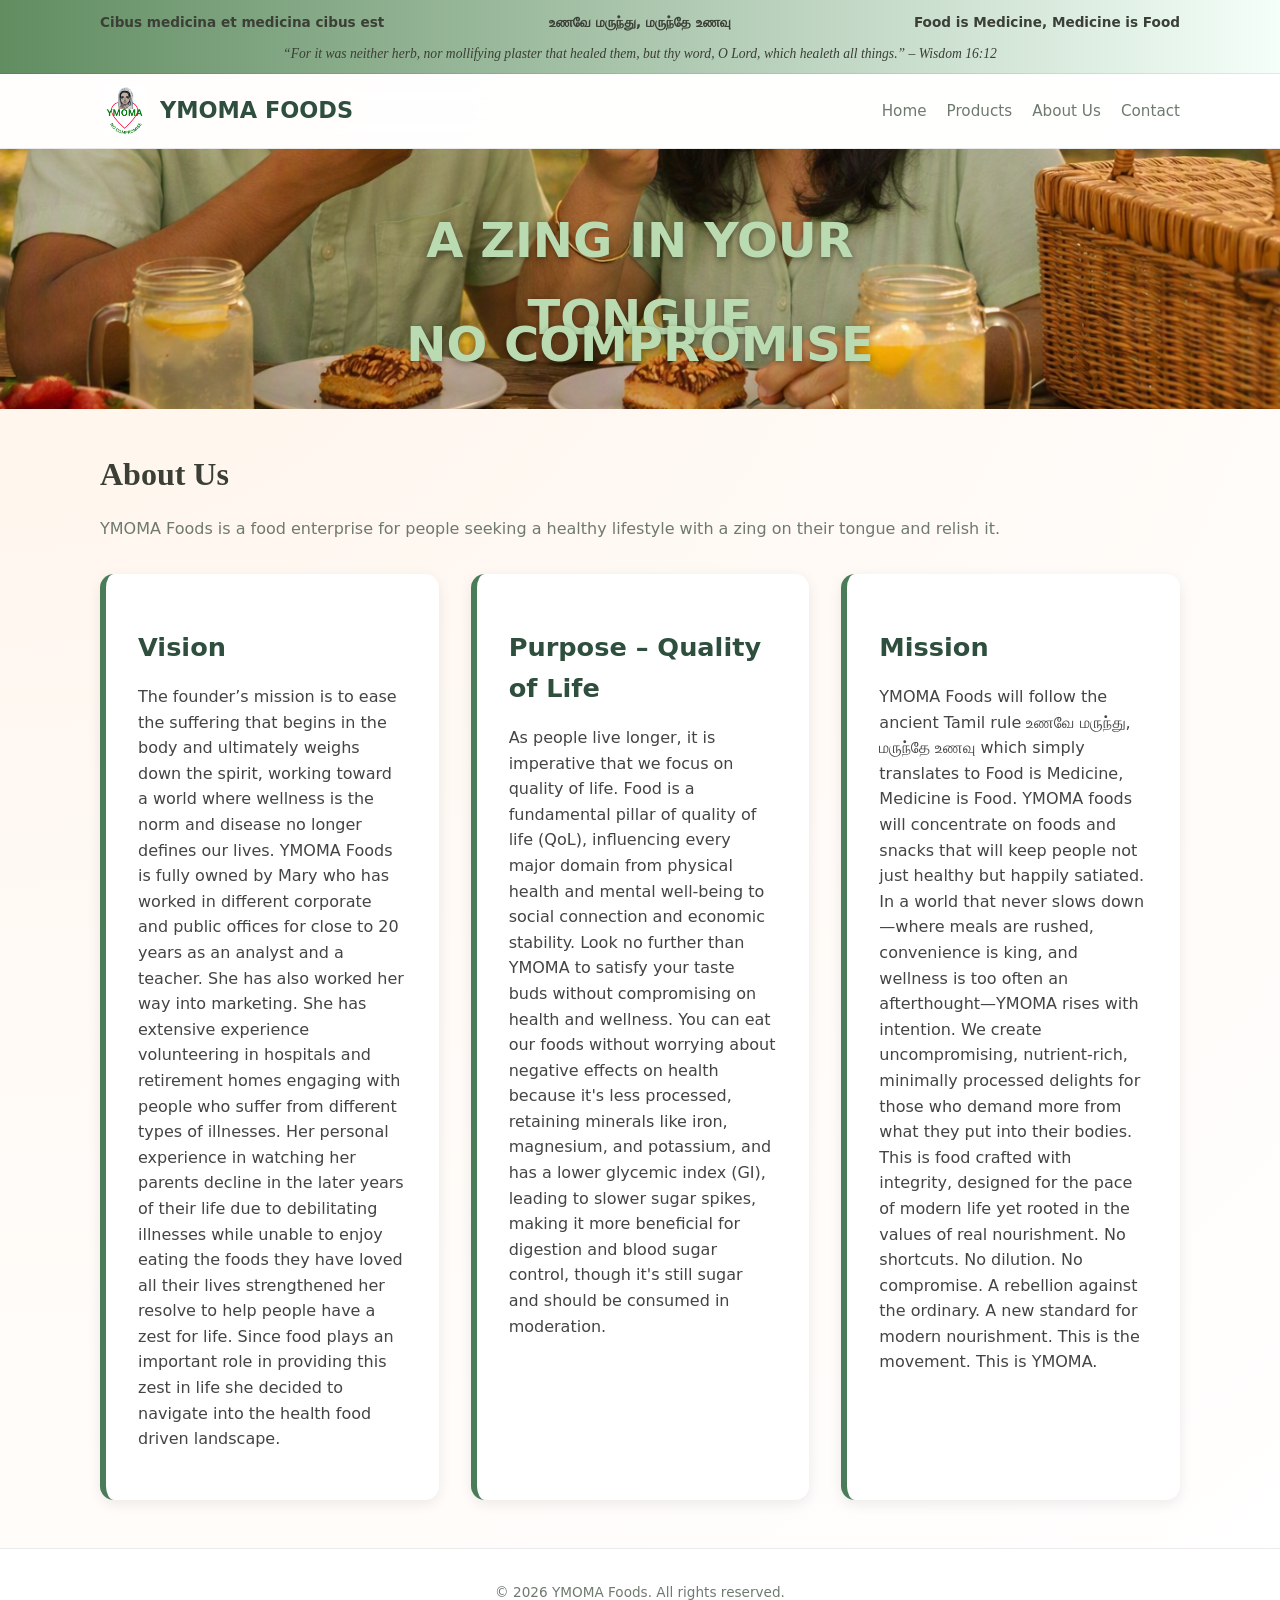
==== about.html @ 8939c4a3 "Add files via upload" ====
<!DOCTYPE html>
<html lang="en">
<head>
  <meta charset="UTF-8" />
  <title>About Us · YMOMA FOODS</title>
  <meta name="viewport" content="width=device-width, initial-scale=1" />
  <link rel="stylesheet" href="styles.css" />
</head>
<body>
  <header class="top-bar">
    <div class="top-bar-inner">
      <div class="top-bar-tagline">
        <span class="tag-left">Cibus medicina et medicina cibus est</span>
        <span class="tag-center">உணவே மருந்து, மருந்தே உணவு</span>
        <span class="tag-right">Food is Medicine, Medicine is Food</span>
      </div>
      <span class="top-bar-verse">
        “For it was neither herb, nor mollifying plaster that healed them,
        but thy word, O Lord, which healeth all things.” – Wisdom 16:12
      </span>
    </div>
  </header>

  <nav class="nav">
    <div class="nav-inner">
      <div class="nav-brand">
        <img src="/images/icons/YMOMA.png" alt="YMOMA Foods Logo" class="nav-logo-img">
        <a href="index.html" class="nav-logo-text">YMOMA FOODS</a>
      </div>
      
      <button class="nav-toggle" aria-label="Toggle navigation">
        <span></span><span></span><span></span>
      </button>
      <ul class="nav-links">
        <li><a href="index.html">Home</a></li>
        <li><a href="products.html">Products</a></li>
        <li><a href="about.html">About Us</a></li>
        <li><a href="contact.html">Contact</a></li>
      </ul>
    </div>
  </nav>

  <div class="site-banner">
    <div class="banner-image">
      <img src="/images/AI/banner.png" alt="YMOMA Banner">
      <div class="banner-text">A ZING IN YOUR TONGUE</div>
      <div class="banner-text2">NO COMPROMISE</div>
    </div>
  </div>

  <main class="page-main">
    <section class="page-header">
      <h1>About Us</h1>
      <p>
        YMOMA Foods is a food enterprise for people seeking a healthy lifestyle
        with a zing on their tongue and relish it.
      </p>
    </section>

    <!-- NEW THREE-WINDOW LAYOUT -->
    <section class="about-grid">

      <div class="about-card">
        <h2>Vision</h2>
        <p>
          The founder’s mission is to ease the suffering that begins in the body and ultimately 
          weighs down the spirit, working toward a world where wellness is the norm and disease 
          no longer defines our lives.
          
          YMOMA Foods is fully owned by Mary who has worked in different corporate and public 
          offices for close to 20 years as an analyst and a teacher. She has also worked her way 
          into marketing. She has extensive experience volunteering in hospitals and retirement 
          homes engaging with people who suffer from different types of illnesses. Her personal 
          experience in watching her parents decline in the later years of their life due to 
          debilitating illnesses while unable to enjoy eating the foods they have loved all their 
          lives strengthened her resolve to help people have a zest for life. Since food plays an 
          important role in providing this zest in life she decided to navigate into the health 
          food driven landscape.
        </p>
      </div>

      <div class="about-card">
        <h2>Purpose – Quality of Life</h2>
        <p>
          As people live longer, it is imperative that we focus on quality of life. Food is a 
          fundamental pillar of quality of life (QoL), influencing every major domain from 
          physical health and mental well-being to social connection and economic stability.
          
          Look no further than YMOMA to satisfy your taste buds without compromising on health 
          and wellness. You can eat our foods without worrying about negative effects on health 
          because it's less processed, retaining minerals like iron, magnesium, and potassium, 
          and has a lower glycemic index (GI), leading to slower sugar spikes, making it more 
          beneficial for digestion and blood sugar control, though it's still sugar and should 
          be consumed in moderation.
        </p>
      </div>

      <div class="about-card">
        <h2>Mission</h2>
        <p>
          YMOMA Foods will follow the ancient Tamil rule உணவே மருந்து, மருந்தே உணவு which 
          simply translates to Food is Medicine, Medicine is Food. YMOMA foods will concentrate 
          on foods and snacks that will keep people not just healthy but happily satiated.
          
          In a world that never slows down—where meals are rushed, convenience is king, and wellness 
          is too often an afterthought—YMOMA rises with intention. We create uncompromising, 
          nutrient‑rich, minimally processed delights for those who demand more from what they put 
          into their bodies. This is food crafted with integrity, designed for the pace of modern life 
          yet rooted in the values of real nourishment. No shortcuts. No dilution. No compromise. 
          A rebellion against the ordinary. A new standard for modern nourishment. This is the movement. This is YMOMA.
        </p>
      </div>

    </section>
  </main>

  <footer class="footer">
    <p>© 2026 YMOMA Foods. All rights reserved.</p>
  </footer>

  <script src="script.js"></script>
</body>
</html>
---- styles.css ----
:root {
  --bg-main: #FFF9F0;                 /* warm vanilla cream */
  --bg-card: #FFFFFF;
  --bg-accent: #E8F4E8;               /* soft pistachio cream */
  --bg-accent-soft: #F4FFF4;          /* very light mint */

  --text-main: #3B3F36;               /* deep herbal neutral */
  --text-muted: #6F7A6F;

  --accent-primary: #6FAF7F;          /* pistachio */
  --accent-secondary: #A8C9A8;        /* soft herbal green */

  --border-soft: rgba(0, 0, 0, 0.08);
  --shadow-soft: 0 18px 40px rgba(0, 0, 0, 0.06);

  --radius-lg: 18px;
  --radius-md: 12px;
  --radius-sm: 8px;

  --max-width: 1120px;

  --font-sans: system-ui, -apple-system, BlinkMacSystemFont, "Segoe UI", sans-serif;
  --font-serif: "Georgia", "Times New Roman", serif;
}

/* Reset-ish */
*,
*::before,
*::after {
  box-sizing: border-box;
}

html, body {
  margin: 0;
  padding: 0;
}

body {
  font-family: var(--font-sans);
  background: radial-gradient(circle at top left, #fff3e6 0, #fff9f4 40%, #ffffff 100%);
  color: var(--text-main);
  line-height: 1.6;
}

/* Top bar */

.top-bar {
  background: linear-gradient(
    90deg,
    #618d61,   /* soft pistachio cream */
    #F4FFF9    /* lighter mint pistachio */
  );
  color: var(--text-main);
  font-size: 0.85rem;
  border-bottom: 1px solid var(--border-soft);
}


.top-bar-inner {
  max-width: var(--max-width);
  margin: 0 auto;
  padding: 0.5rem 1.25rem;

  display: flex;
  flex-direction: column;     /* stack vertically */
  align-items: center;        /* center horizontally */
  text-align: center;         /* center text */
  gap: 0.35rem;
}

.top-bar-tagline {
  display: grid;
  grid-template-columns: 1fr 1fr 1fr; /* three equal sections */
  width: 100%;
  max-width: var(--max-width);
  margin: 0 auto;
  text-align: center;
  align-items: center;
  padding: 0.25rem 0;
}

.tag-left {
  text-align: left;
  font-weight: 600;
}

.tag-center {
  text-align: center;
  font-weight: 600;
}

.tag-right {
  text-align: right;
  font-weight: 600;
}

/* If I want these stacked in my mobile then I use it below*/
/*
@media (max-width: 600px) {
  .top-bar-tagline {
    grid-template-columns: 1fr;
    gap: 0.35rem;
  }

  .tag-left,
  .tag-center,
  .tag-right {
    text-align: center;
  }
}
*/
/* If I want these stacked in my mobile then I use it above*/



.top-bar-verse {
  font-style: italic;
  font-family: var(--font-serif);
}

/* Navigation */
.nav {
  background: rgba(255, 255, 255, 0.9);
  backdrop-filter: blur(12px);
  border-bottom: 1px solid var(--border-soft);
  position: sticky;
  top: 0;
  z-index: 20;
}

.nav-inner {
  max-width: var(--max-width);
  margin: 0 auto;
  padding: 0.75rem 1.25rem;
  display: flex;
  align-items: center;
  justify-content: space-between;
}

.nav-logo {
  font-weight: 700;
  letter-spacing: 0.08em;
  text-transform: uppercase;
  text-decoration: none;
  color: var(--text-main);
}

.nav-links {
  list-style: none;
  display: flex;
  gap: 1.25rem;
  margin: 0;
  padding: 0;
}

.nav-links a {
  text-decoration: none;
  color: var(--text-muted);
  font-size: 0.95rem;
  position: relative;
  padding-bottom: 0.2rem;
}

.nav-links a::after {
  content: "";
  position: absolute;
  left: 0;
  bottom: 0;
  width: 0;
  height: 2px;
  background: linear-gradient(90deg, var(--accent-primary), var(--accent-secondary));
  transition: width 0.2s ease;
}

.nav-links a:hover::after,
.nav-links a.active::after {
  width: 100%;
}

.nav-links a.active {
  color: var(--accent-primary);
}

/* Mobile nav toggle */
.nav-toggle {
  display: none;
  background: none;
  border: none;
  padding: 0.25rem;
  cursor: pointer;
}

.nav-toggle span {
  display: block;
  width: 20px;
  height: 2px;
  background: var(--text-main);
  margin: 4px 0;
  border-radius: 999px;
}
.site-banner {
  position: relative;
  width: 100%;
  overflow: hidden;
}

.banner-image {
  position: relative;
  height: 100%;   /* <-- REQUIRED for cropping */
}

.banner-image img {
  width: 100%;
  height: 100%;     /* <-- REQUIRED */
  display: block;
  object-fit: cover; /* <-- REQUIRED */
  object-position: bottom; /* <-- REQUIRED */
}


/* Default: smaller banner on inner pages */
.site-banner {
  height: 260px;        /* controls banner height */
  overflow: hidden;     /* forces cropping */
}

.site-banner .banner-image img {
  width: 100%;
  height: 100%;         /* forces cropping */
  object-fit: cover;    /* crop instead of shrink */
  object-position: center bottom;  /* <-- crop from bottom */
}

/* Homepage: full banner */
.home .site-banner {
  height: auto;         /* remove height limit */
  overflow: visible;    /* show full image */
}

.home .banner-image img {
  height: auto;         /* show full image */
  object-fit: contain;  /* no cropping */
  object-position: center;
}



/* Overlay text */
.banner-text {
  position: absolute;
  top: 50%; /* centers vertically */
  left: 50%; /* centers horizontally */
  transform: translate(-50%, -50%);
  color: rgb(186, 219, 177);
  font-size: 3rem;
  font-weight: 800;
  text-shadow: 0 2px 6px rgba(0, 0, 0, 0.4);
  text-align: center;
  z-index: 2;
}

.banner-text1 {
  position: absolute;
  top: 75%; /* centers vertically */
  left: 50%; /* centers horizontally */
  transform: translate(-50%, -50%);
  color: rgb(186, 219, 177);
  font-size: 3rem;
  font-weight: 800;
  text-shadow: 0 2px 6px rgba(0, 0, 0, 0.4);
  text-align: center;
  z-index: 2;
}

.banner-text2 {
  position: absolute;
  top: 75%; /* centers vertically */
  left: 50%; /* centers horizontally */
  transform: translate(-50%, -50%);
  color: rgb(186, 219, 177);
  font-size: 3rem;
  font-weight: 800;
  text-shadow: 0 2px 6px rgba(0, 0, 0, 0.4);
  text-align: center;
  z-index: 2;
}


/* Mobile adjustments */
@media (max-width: 768px) {
  .banner-text {
    font-size: 1.4rem;
    top: 55%; /* slightly lower for better balance */
  }
}

/* Product Card Images */
.card-image {
  width: 100%;
  margin: 1rem 0;
  display: flex;
  justify-content: center;
}

.card-image img {
  width: 100%;
  max-width: 350px;
  border-radius: 12px;
  box-shadow: 0 4px 12px rgba(0,0,0,0.08);
  object-fit: cover;
}


/* Hero */
.hero {
  max-width: var(--max-width);
  margin: 2.5rem auto 3rem;
  padding: 0 1.25rem;
  display: grid;
  grid-template-columns: minmax(0, 1.2fr) minmax(0, 1fr);
  gap: 2rem;
  align-items: center;
}

.hero-subtitle {
  text-transform: uppercase;
  letter-spacing: 0.12em;
  font-size: 0.8rem;
  color: var(--accent-primary);
  font-weight: 600;
}

.hero-title {
  font-size: 2.4rem;
  margin: 0.4rem 0 0.8rem;
  font-family: var(--font-serif);
}

.hero-text {
  color: var(--text-muted);
  max-width: 32rem;
}

.hero-cta {
  margin-top: 1.5rem;
  display: flex;
  flex-wrap: wrap;
  gap: 0.75rem;
}

.btn-primary,
.btn-secondary {
  display: inline-flex;
  align-items: center;
  justify-content: center;
  padding: 0.7rem 1.4rem;
  border-radius: 999px;
  font-size: 0.95rem;
  text-decoration: none;
  border: 1px solid transparent;
  cursor: pointer;
  transition: transform 0.15s ease, box-shadow 0.15s ease, background 0.15s ease;
}

.btn-primary {
  background: linear-gradient(135deg, var(--accent-primary), var(--accent-secondary));
  color: #ffffff;
  box-shadow: var(--shadow-soft);
}

.btn-primary:hover {
  transform: translateY(-1px);
  box-shadow: 0 22px 45px rgba(0, 0, 0, 0.08);
}

.btn-secondary {
  background: #ffffff;
  color: var(--accent-primary);
  border-color: var(--border-soft);
}

.btn-secondary:hover {
  background: #fff3e6;
}

/* Hero visual card */
.hero-visual {
  display: flex;
  justify-content: center;
}

.hero-card {
  background: #ffffff;
  border-radius: var(--radius-lg);
  padding: 1.5rem 1.6rem;
  box-shadow: var(--shadow-soft);
  border: 1px solid var(--border-soft);
}

.hero-card h2 {
  margin-top: 0;
  font-family: var(--font-serif);
  font-size: 1.4rem;
}

.hero-card p {
  margin: 0.6rem 0;
  color: var(--text-muted);
}

/* Page layout */
.page-main {
  max-width: var(--max-width);
  margin: 2.5rem auto 3rem;
  padding: 0 1.25rem;
}

.page-header h1 {
  font-family: var(--font-serif);
  font-size: 2rem;
  margin-bottom: 0.5rem;
}

.page-header p {
  color: var(--text-muted);
  max-width: 64rem;
}

/* Cards grid */
.cards-grid {
  margin-top: 2rem;
  display: grid;
  grid-template-columns: repeat(auto-fit, minmax(240px, 1fr));
  gap: 1.5rem;
}

.card {
  background: var(--bg-card);
  border-radius: var(--radius-md);
  padding: 1.25rem 1.4rem;
  box-shadow: var(--shadow-soft);
  border: 1px solid var(--border-soft);
}

.card h2 {
  margin-top: 0;
  font-size: 1.2rem;
  font-family: var(--font-serif);
}

.card p {
  color: var(--text-muted);
}

/* About Page Grid */
.about-grid {
  display: grid;
  grid-template-columns: repeat(auto-fit, minmax(280px, 1fr));
  gap: 2rem;
  margin-top: 2rem;
}

/* About Cards */
.about-card {
  background: #ffffff;
  padding: 2rem;
  border-radius: 14px;
  box-shadow: 0 4px 14px rgba(0,0,0,0.08);
  border-left: 6px solid #4a7c59; /* YMOMA green accent */
}

.about-card h2 {
  margin-bottom: 1rem;
  font-size: 1.6rem;
  color: #2f4f3e;
}

.about-card p {
  line-height: 1.6;
  color: #444;
}

/* Contact Page */
.contact-wrapper {
  display: flex;
  justify-content: center;
  margin-top: 2rem;
}

.contact-box {
  background: #ffffff;
  padding: 2.5rem;
  border-radius: 14px;
  max-width: 500px;
  width: 100%;
  box-shadow: 0 4px 14px rgba(0,0,0,0.08);
  border-left: 6px solid #4a7c59; /* YMOMA green accent */
  text-align: left;
}

.contact-box h2 {
  font-size: 1.8rem;
  margin-bottom: 1.5rem;
  color: #2f4f3e;
}

.contact-line {
  font-size: 1rem;
  margin-bottom: 0.8rem;
  color: #333;
}

.contact-note {
  margin-top: 1.5rem;
  font-size: 0.95rem;
  color: #555;
  line-height: 1.6;
}


/* CONTACT GRID (matches original YMOMA layout) */
.grid-container {
  display: grid;
  grid-template-columns: repeat(auto-fit, minmax(220px, 1fr));
  gap: 2rem;
  margin: 2rem auto;
  max-width: 900px;
  text-align: center;
}

.grid-items {
  background: #ffffff;
  padding: 2rem;
  border-radius: 14px;
  box-shadow: 0 2px 10px rgba(0,0,0,0.08);
}

.grid-items h2 {
  font-size: 1.4rem;
  color: #2f4f3e;
}

.contact-icon {
  width: 60px;
  height: 60px;
}

/* SOCIAL MEDIA BAR */
.social-media {
  margin-top: 2rem;
  text-align: center;
}

.social-media a {
  margin: 0 10px;
  font-size: 2rem;
  color: #4a7c59;
  text-decoration: none;
}

.social-media a:hover {
  color: #2f4f3e;
}

/* Contact page */

.nav-links.open {
  display: block;
}

/* NAV BRAND WITH LOGO */
.nav-brand {
  display: flex;
  align-items: center;
  gap: 10px;
}

.nav-logo-img {
  width: 50px;
  height: 50px;
  object-fit: contain;
}

.nav-logo-text {
  font-size: 1.4rem;
  font-weight: 700;
  color: #2f4f3e;
  text-decoration: none;
}






/* Two-column layout */
.two-column {
  margin-top: 2rem;
  display: grid;
  grid-template-columns: minmax(0, 1fr) minmax(0, 1fr);
  gap: 1.75rem;
}

.two-column .column {
  background: var(--bg-card);
  border-radius: var(--radius-md);
  padding: 1.4rem 1.5rem;
  box-shadow: var(--shadow-soft);
  border: 1px solid var(--border-soft);
}

.two-column h2 {
  margin-top: 0;
  font-family: var(--font-serif);
}

.two-column p {
  color: var(--text-muted);
}

/* Contact layout */
.contact-layout {
  margin-top: 2rem;
}

.contact-card {
  background: var(--bg-card);
  border-radius: var(--radius-md);
  padding: 1.4rem 1.5rem;
  box-shadow: var(--shadow-soft);
  border: 1px solid var(--border-soft);
}

/* Footer */
.footer {
  border-top: 1px solid var(--border-soft);
  padding: 1.25rem 1.25rem 1.5rem;
  text-align: center;
  font-size: 0.85rem;
  color: var(--text-muted);
  background: #ffffff;
}

/* Responsive */
@media (max-width: 768px) {
  .top-bar-inner {
    flex-direction: column;
    align-items: flex-start;
  }

  .hero {
    grid-template-columns: minmax(0, 1fr);
  }

  .hero-visual {
    margin-top: 1.5rem;
  }

  .two-column {
    grid-template-columns: minmax(0, 1fr);
  }

  .nav-toggle {
    display: inline-block;
  }

  .nav-links {
    position: absolute;
    top: 100%;
    right: 0;
    left: 0;
    background: #ffffff;
    flex-direction: column;
    padding: 0.75rem 1.25rem 1rem;
    gap: 0.75rem;
    border-bottom: 1px solid var(--border-soft);
    box-shadow: 0 12px 30px rgba(0, 0, 0, 0.06);
    transform: translateY(-10px);
    opacity: 0;
    pointer-events: none;
    transition: opacity 0.18s ease, transform 0.18s ease;
  }

  .nav-links.nav-open {
    opacity: 1;
    transform: translateY(0);
    pointer-events: auto;
  }
}
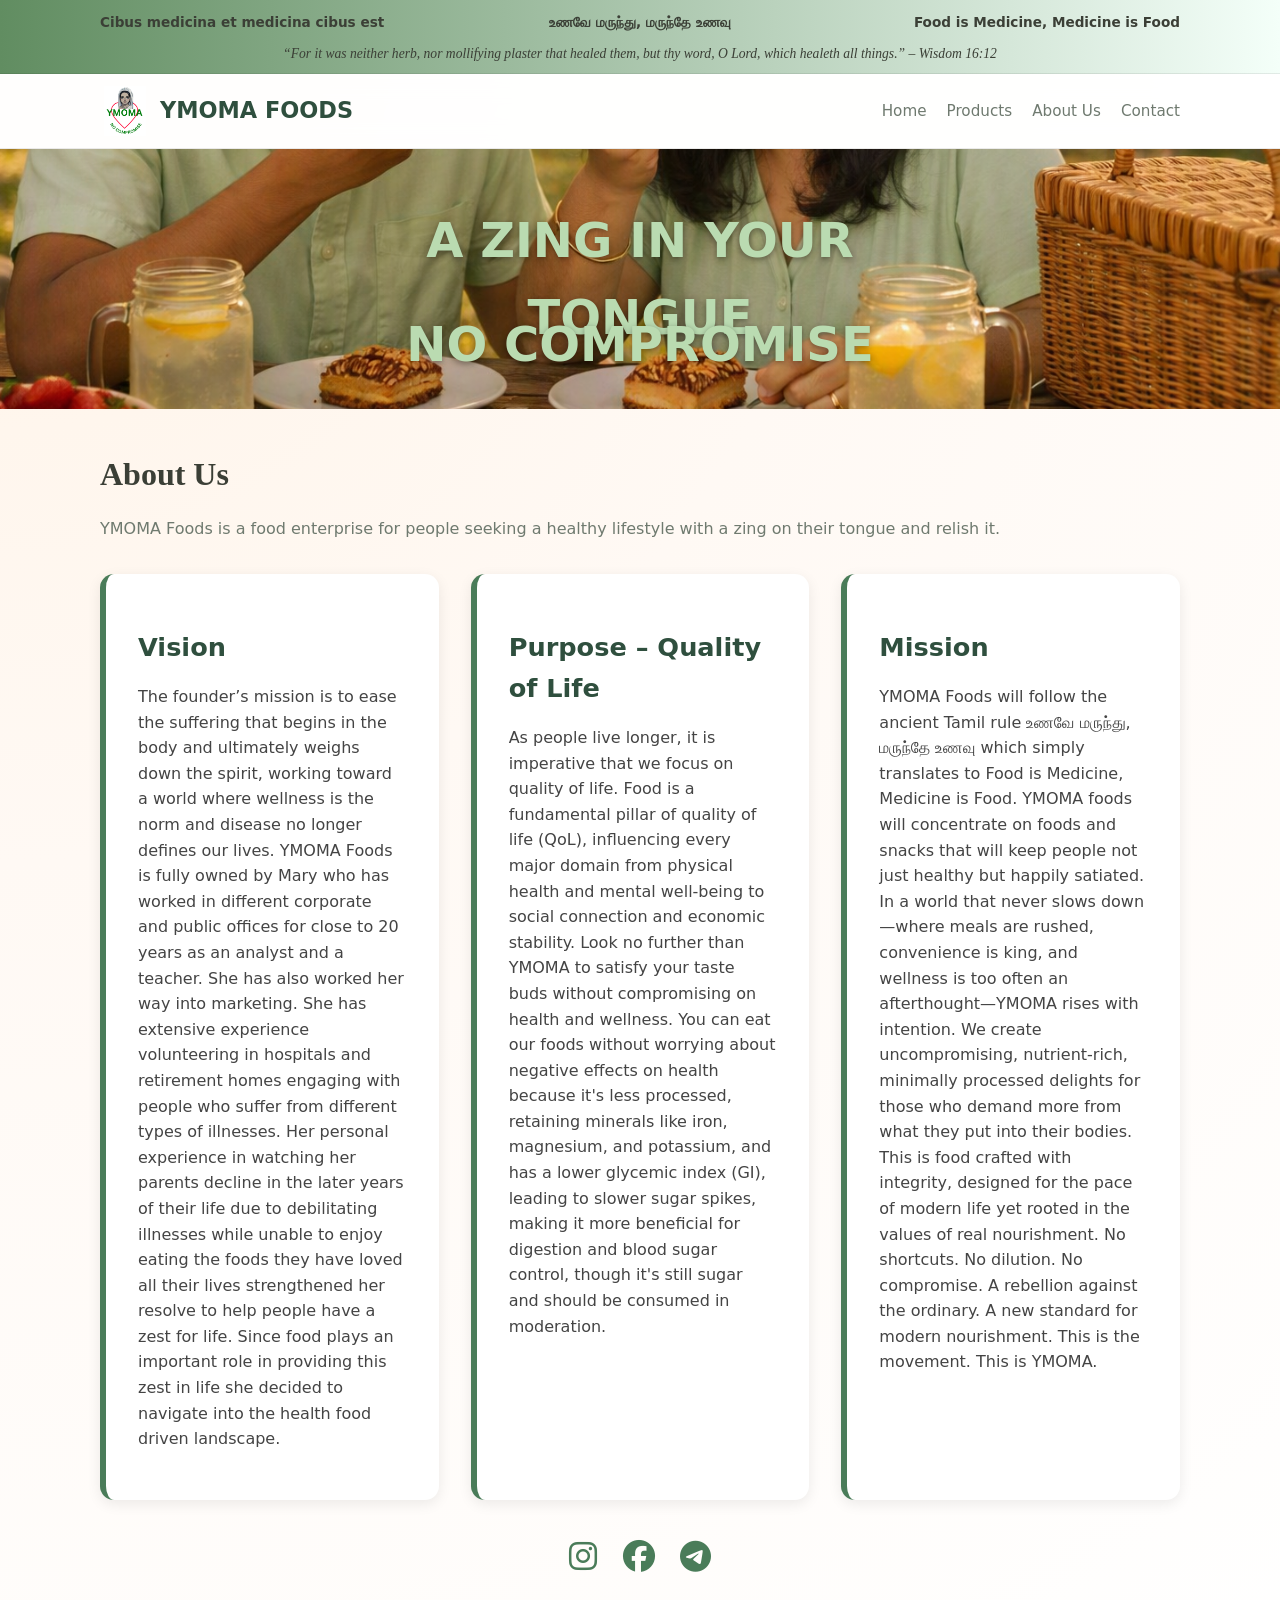
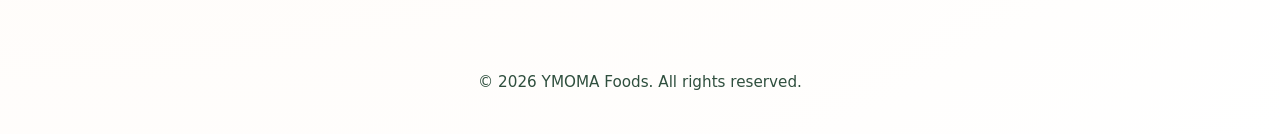
==== commit b29de538: "Add files via upload" ====
--- a/about.html
+++ b/about.html
@@ -5,6 +5,8 @@
   <title>About Us · YMOMA FOODS</title>
   <meta name="viewport" content="width=device-width, initial-scale=1" />
   <link rel="stylesheet" href="styles.css" />
+  <link rel="stylesheet" href="https://cdnjs.cloudflare.com/ajax/libs/font-awesome/6.5.0/css/all.min.css">
+
 </head>
 <body>
   <header class="top-bar">
@@ -24,7 +26,7 @@
   <nav class="nav">
     <div class="nav-inner">
       <div class="nav-brand">
-        <img src="/images/icons/YMOMA.png" alt="YMOMA Foods Logo" class="nav-logo-img">
+        <img src="images/icons/YMOMA.png" alt="YMOMA Foods Logo" class="nav-logo-img">
         <a href="index.html" class="nav-logo-text">YMOMA FOODS</a>
       </div>
       
@@ -42,7 +44,7 @@
 
   <div class="site-banner">
     <div class="banner-image">
-      <img src="/images/AI/banner.png" alt="YMOMA Banner">
+      <img src="images/AI/banner.png" alt="YMOMA Banner">
       <div class="banner-text">A ZING IN YOUR TONGUE</div>
       <div class="banner-text2">NO COMPROMISE</div>
     </div>
@@ -112,6 +114,13 @@
       </div>
 
     </section>
+
+    <!-- SOCIAL MEDIA BAR -->
+    <div class="social-media">
+      <a href="https://instagram.com/ymomafoods"><i class="fa-brands fa-instagram"></i></a>
+      <a href="https://www.facebook.com/share/1C431CMfTh/"><i class="fa-brands fa-facebook"></i></a>
+      <a href="https://t.me/ymomafoods"><i class="fa-brands fa-telegram"></i></a>
+    </div>
   </main>
 
   <footer class="footer">
--- a/styles.css
+++ b/styles.css
@@ -1,14 +1,14 @@
 :root {
-  --bg-main: #FFF9F0;                 /* warm vanilla cream */
+  --bg-main: #FFF9F0;
   --bg-card: #FFFFFF;
-  --bg-accent: #E8F4E8;               /* soft pistachio cream */
-  --bg-accent-soft: #F4FFF4;          /* very light mint */
-
-  --text-main: #3B3F36;               /* deep herbal neutral */
+  --bg-accent: #E8F4E8;
+  --bg-accent-soft: #F4FFF4;
+
+  --text-main: #3B3F36;
   --text-muted: #6F7A6F;
 
-  --accent-primary: #6FAF7F;          /* pistachio */
-  --accent-secondary: #A8C9A8;        /* soft herbal green */
+  --accent-primary: #6FAF7F;
+  --accent-secondary: #A8C9A8;
 
   --border-soft: rgba(0, 0, 0, 0.08);
   --shadow-soft: 0 18px 40px rgba(0, 0, 0, 0.06);
@@ -23,7 +23,7 @@
   --font-serif: "Georgia", "Times New Roman", serif;
 }
 
-/* Reset-ish */
+/* Reset */
 *,
 *::before,
 *::after {
@@ -43,75 +43,35 @@
 }
 
 /* Top bar */
-
 .top-bar {
-  background: linear-gradient(
-    90deg,
-    #618d61,   /* soft pistachio cream */
-    #F4FFF9    /* lighter mint pistachio */
-  );
+  background: linear-gradient(90deg, #618d61, #F4FFF9);
   color: var(--text-main);
   font-size: 0.85rem;
   border-bottom: 1px solid var(--border-soft);
 }
-
 
 .top-bar-inner {
   max-width: var(--max-width);
   margin: 0 auto;
   padding: 0.5rem 1.25rem;
-
-  display: flex;
-  flex-direction: column;     /* stack vertically */
-  align-items: center;        /* center horizontally */
-  text-align: center;         /* center text */
+  display: flex;
+  flex-direction: column;
+  align-items: center;
+  text-align: center;
   gap: 0.35rem;
 }
 
 .top-bar-tagline {
   display: grid;
-  grid-template-columns: 1fr 1fr 1fr; /* three equal sections */
+  grid-template-columns: 1fr 1fr 1fr;
   width: 100%;
   max-width: var(--max-width);
-  margin: 0 auto;
-  text-align: center;
-  align-items: center;
   padding: 0.25rem 0;
 }
 
-.tag-left {
-  text-align: left;
-  font-weight: 600;
-}
-
-.tag-center {
-  text-align: center;
-  font-weight: 600;
-}
-
-.tag-right {
-  text-align: right;
-  font-weight: 600;
-}
-
-/* If I want these stacked in my mobile then I use it below*/
-/*
-@media (max-width: 600px) {
-  .top-bar-tagline {
-    grid-template-columns: 1fr;
-    gap: 0.35rem;
-  }
-
-  .tag-left,
-  .tag-center,
-  .tag-right {
-    text-align: center;
-  }
-}
-*/
-/* If I want these stacked in my mobile then I use it above*/
-
-
+.tag-left { text-align: left; font-weight: 600; }
+.tag-center { text-align: center; font-weight: 600; }
+.tag-right { text-align: right; font-weight: 600; }
 
 .top-bar-verse {
   font-style: italic;
@@ -137,12 +97,23 @@
   justify-content: space-between;
 }
 
-.nav-logo {
+.nav-brand {
+  display: flex;
+  align-items: center;
+  gap: 10px;
+}
+
+.nav-logo-img {
+  width: 50px;
+  height: 50px;
+  object-fit: contain;
+}
+
+.nav-logo-text {
+  font-size: 1.4rem;
   font-weight: 700;
-  letter-spacing: 0.08em;
-  text-transform: uppercase;
+  color: #2f4f3e;
   text-decoration: none;
-  color: var(--text-main);
 }
 
 .nav-links {
@@ -177,11 +148,6 @@
   width: 100%;
 }
 
-.nav-links a.active {
-  color: var(--accent-primary);
-}
-
-/* Mobile nav toggle */
 .nav-toggle {
   display: none;
   background: none;
@@ -198,58 +164,47 @@
   margin: 4px 0;
   border-radius: 999px;
 }
+
+/* ============================
+   BANNER — CLEAN FINAL VERSION
+   ============================ */
+
 .site-banner {
   position: relative;
   width: 100%;
   overflow: hidden;
+  height: 260px; /* inner page default */
+}
+
+body.home .site-banner {
+  height: auto;
+  overflow: visible;
 }
 
 .banner-image {
   position: relative;
-  height: 100%;   /* <-- REQUIRED for cropping */
+  width: 100%;
+  height: 100%;
 }
 
 .banner-image img {
   width: 100%;
-  height: 100%;     /* <-- REQUIRED */
-  display: block;
-  object-fit: cover; /* <-- REQUIRED */
-  object-position: bottom; /* <-- REQUIRED */
-}
-
-
-/* Default: smaller banner on inner pages */
-.site-banner {
-  height: 260px;        /* controls banner height */
-  overflow: hidden;     /* forces cropping */
-}
-
-.site-banner .banner-image img {
-  width: 100%;
-  height: 100%;         /* forces cropping */
-  object-fit: cover;    /* crop instead of shrink */
-  object-position: center bottom;  /* <-- crop from bottom */
-}
-
-/* Homepage: full banner */
-.home .site-banner {
-  height: auto;         /* remove height limit */
-  overflow: visible;    /* show full image */
-}
-
-.home .banner-image img {
-  height: auto;         /* show full image */
-  object-fit: contain;  /* no cropping */
+  height: 100%;
+  object-fit: cover;
+  object-position: center bottom;
+}
+
+body.home .banner-image img {
+  height: auto;
+  object-fit: contain;
   object-position: center;
 }
-
-
 
 /* Overlay text */
 .banner-text {
   position: absolute;
-  top: 50%; /* centers vertically */
-  left: 50%; /* centers horizontally */
+  top: 50%;
+  left: 50%;
   transform: translate(-50%, -50%);
   color: rgb(186, 219, 177);
   font-size: 3rem;
@@ -259,10 +214,11 @@
   z-index: 2;
 }
 
-.banner-text1 {
+.banner-text1,
+.banner-text2 {
   position: absolute;
-  top: 75%; /* centers vertically */
-  left: 50%; /* centers horizontally */
+  top: 75%;
+  left: 50%;
   transform: translate(-50%, -50%);
   color: rgb(186, 219, 177);
   font-size: 3rem;
@@ -272,27 +228,48 @@
   z-index: 2;
 }
 
-.banner-text2 {
-  position: absolute;
-  top: 75%; /* centers vertically */
-  left: 50%; /* centers horizontally */
-  transform: translate(-50%, -50%);
-  color: rgb(186, 219, 177);
-  font-size: 3rem;
-  font-weight: 800;
-  text-shadow: 0 2px 6px rgba(0, 0, 0, 0.4);
-  text-align: center;
-  z-index: 2;
-}
-
-
-/* Mobile adjustments */
+/* ============================
+   MOBILE — FINAL FIX
+   ============================ */
 @media (max-width: 768px) {
+
+  body.home .site-banner {
+    height: auto !important;
+    overflow: visible !important;
+  }
+
+  body:not(.home) .site-banner {
+    height: 180px !important;
+    overflow: hidden !important;
+  }
+
+  body:not(.home) .banner-image {
+    height: auto !important;
+  }
+
+ /* .banner-image img {
+    height: 100%;
+    object-fit: cover;
+    object-position: center;
+  }
+    */
+
+  .banner-text,
+  .banner-text1,
+  .banner-text2 {
+    font-size: .85rem;
+  }
+
   .banner-text {
-    font-size: 1.4rem;
-    top: 55%; /* slightly lower for better balance */
-  }
-}
+    top: 32%;
+  }
+
+  .banner-text1,
+  .banner-text2 {
+    top: 48%;
+  }
+}
+
 
 /* Product Card Images */
 .card-image {
@@ -309,7 +286,6 @@
   box-shadow: 0 4px 12px rgba(0,0,0,0.08);
   object-fit: cover;
 }
-
 
 /* Hero */
 .hero {
@@ -466,7 +442,7 @@
   padding: 2rem;
   border-radius: 14px;
   box-shadow: 0 4px 14px rgba(0,0,0,0.08);
-  border-left: 6px solid #4a7c59; /* YMOMA green accent */
+  border-left: 6px solid #4a7c59;
 }
 
 .about-card h2 {
@@ -494,7 +470,7 @@
   max-width: 500px;
   width: 100%;
   box-shadow: 0 4px 14px rgba(0,0,0,0.08);
-  border-left: 6px solid #4a7c59; /* YMOMA green accent */
+  border-left: 6px solid #4a7c59;
   text-align: left;
 }
 
@@ -517,8 +493,7 @@
   line-height: 1.6;
 }
 
-
-/* CONTACT GRID (matches original YMOMA layout) */
+/* Contact grid */
 .grid-container {
   display: grid;
   grid-template-columns: repeat(auto-fit, minmax(220px, 1fr));
@@ -545,7 +520,7 @@
   height: 60px;
 }
 
-/* SOCIAL MEDIA BAR */
+/* Social media */
 .social-media {
   margin-top: 2rem;
   text-align: center;
@@ -562,86 +537,7 @@
   color: #2f4f3e;
 }
 
-/* Contact page */
-
-.nav-links.open {
-  display: block;
-}
-
-/* NAV BRAND WITH LOGO */
-.nav-brand {
-  display: flex;
-  align-items: center;
-  gap: 10px;
-}
-
-.nav-logo-img {
-  width: 50px;
-  height: 50px;
-  object-fit: contain;
-}
-
-.nav-logo-text {
-  font-size: 1.4rem;
-  font-weight: 700;
-  color: #2f4f3e;
-  text-decoration: none;
-}
-
-
-
-
-
-
-/* Two-column layout */
-.two-column {
-  margin-top: 2rem;
-  display: grid;
-  grid-template-columns: minmax(0, 1fr) minmax(0, 1fr);
-  gap: 1.75rem;
-}
-
-.two-column .column {
-  background: var(--bg-card);
-  border-radius: var(--radius-md);
-  padding: 1.4rem 1.5rem;
-  box-shadow: var(--shadow-soft);
-  border: 1px solid var(--border-soft);
-}
-
-.two-column h2 {
-  margin-top: 0;
-  font-family: var(--font-serif);
-}
-
-.two-column p {
-  color: var(--text-muted);
-}
-
-/* Contact layout */
-.contact-layout {
-  margin-top: 2rem;
-}
-
-.contact-card {
-  background: var(--bg-card);
-  border-radius: var(--radius-md);
-  padding: 1.4rem 1.5rem;
-  box-shadow: var(--shadow-soft);
-  border: 1px solid var(--border-soft);
-}
-
-/* Footer */
-.footer {
-  border-top: 1px solid var(--border-soft);
-  padding: 1.25rem 1.25rem 1.5rem;
-  text-align: center;
-  font-size: 0.85rem;
-  color: var(--text-muted);
-  background: #ffffff;
-}
-
-/* Responsive */
+/* Responsive nav */
 @media (max-width: 768px) {
   .top-bar-inner {
     flex-direction: column;
@@ -687,3 +583,19 @@
     pointer-events: auto;
   }
 }
+
+.footer {
+  text-align: center;
+  padding: 1.5rem 0;
+  color: #2f4f3e;
+  font-size: 0.95rem;
+}
+
+@media (max-width: 768px) {
+  body:not(.home) .banner-image img {
+    height: 300px !important;
+    object-fit: cover !important;
+    object-position: bottom !important;
+  }
+}
+
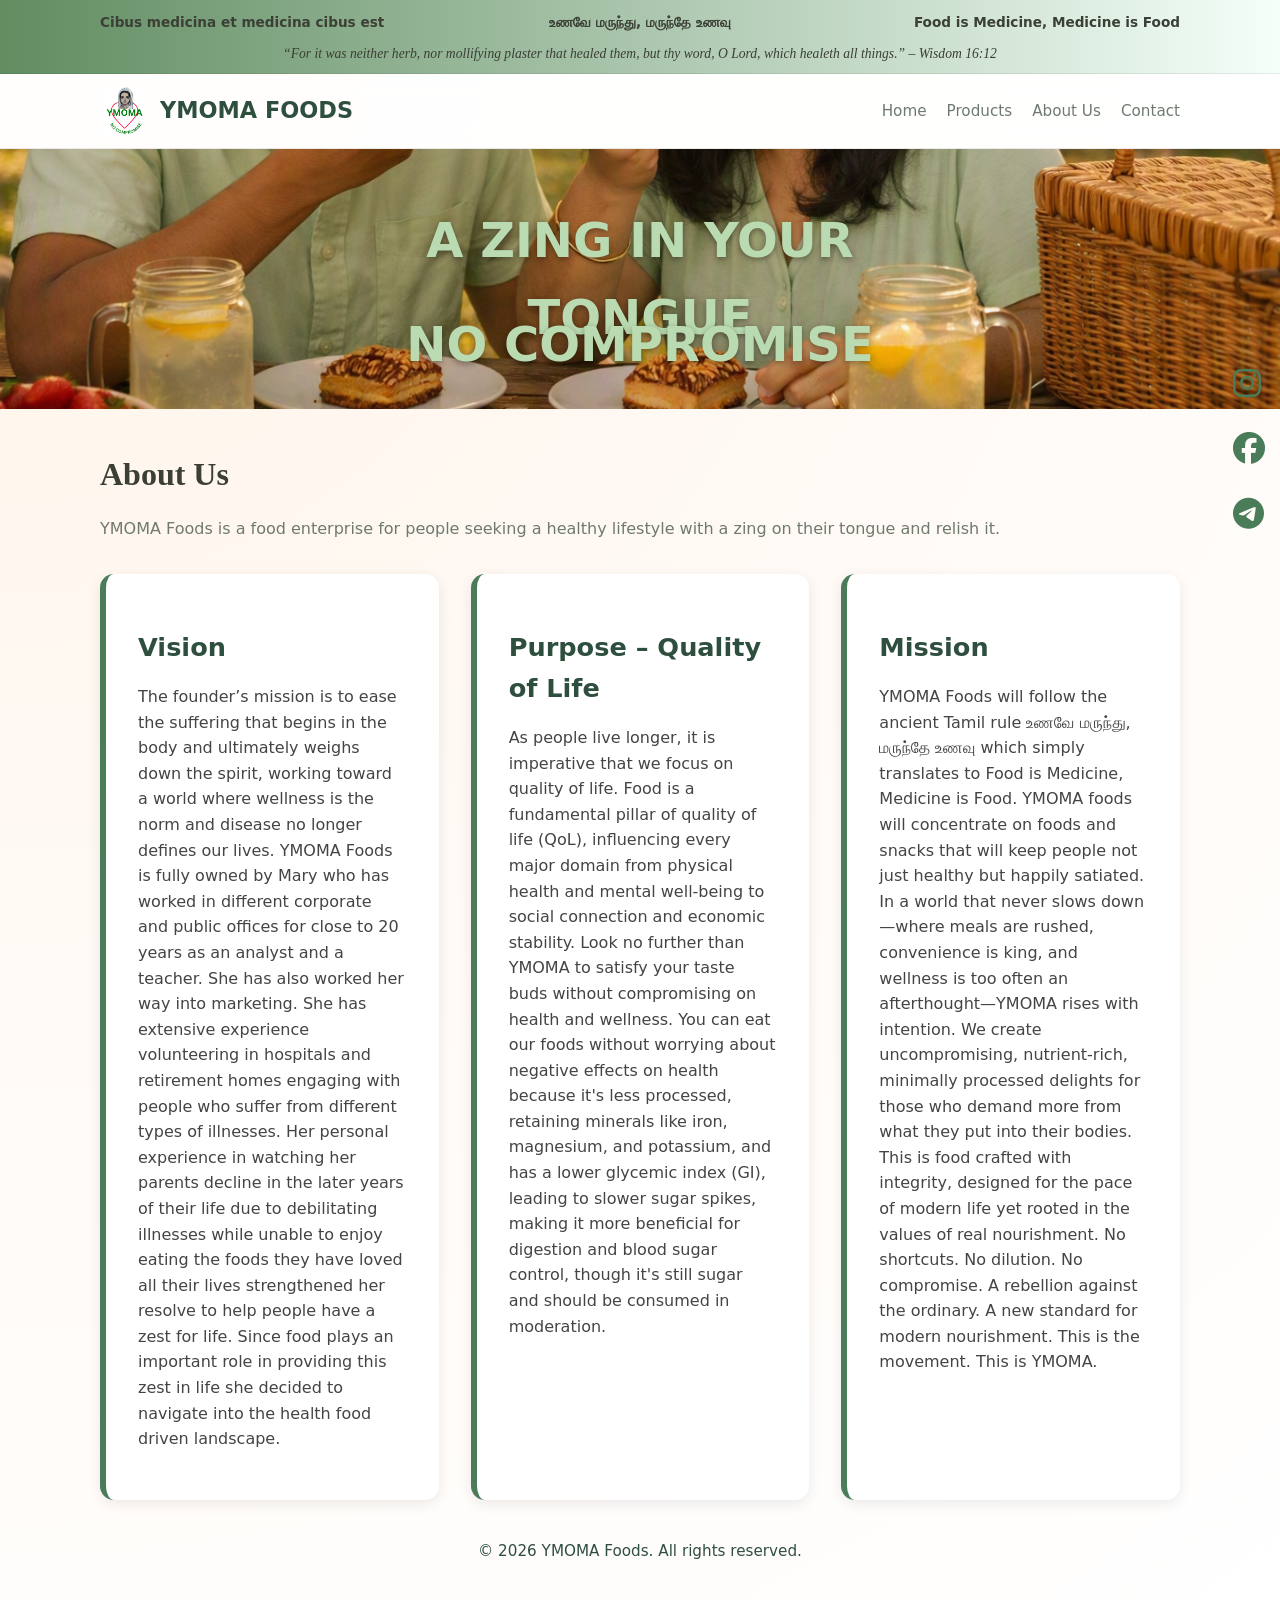
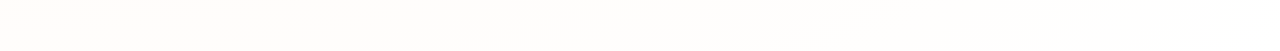
==== commit 4765977f: "Add files via upload" ====
--- a/about.html
+++ b/about.html
@@ -41,6 +41,13 @@
       </ul>
     </div>
   </nav>
+
+  <div class="social-media-side">
+  <a href="https://instagram.com/ymomafoods"><i class="fa-brands fa-instagram"></i></a>
+  <a href="https://www.facebook.com/share/1C431CMfTh/"><i class="fa-brands fa-facebook"></i></a>
+  <a href="https://t.me/ymomafoods"><i class="fa-brands fa-telegram"></i></a>
+</div>
+
 
   <div class="site-banner">
     <div class="banner-image">
@@ -115,13 +122,7 @@
 
     </section>
 
-    <!-- SOCIAL MEDIA BAR -->
-    <div class="social-media">
-      <a href="https://instagram.com/ymomafoods"><i class="fa-brands fa-instagram"></i></a>
-      <a href="https://www.facebook.com/share/1C431CMfTh/"><i class="fa-brands fa-facebook"></i></a>
-      <a href="https://t.me/ymomafoods"><i class="fa-brands fa-telegram"></i></a>
-    </div>
-  </main>
+    
 
   <footer class="footer">
     <p>© 2026 YMOMA Foods. All rights reserved.</p>
--- a/styles.css
+++ b/styles.css
@@ -591,6 +591,29 @@
   font-size: 0.95rem;
 }
 
+.social-media-side {
+  position: fixed;
+  right: 15px;
+  top: 50%;
+  transform: translateY(-50%);
+  display: flex;
+  flex-direction: column;
+  gap: 14px;
+  z-index: 999;
+}
+
+.social-media-side a {
+  font-size: 2rem;
+  color: #4a7c59;
+  text-decoration: none;
+  transition: color 0.2s ease;
+}
+
+.social-media-side a:hover {
+  color: #2f4f3e;
+}
+
+
 @media (max-width: 768px) {
   body:not(.home) .banner-image img {
     height: 300px !important;
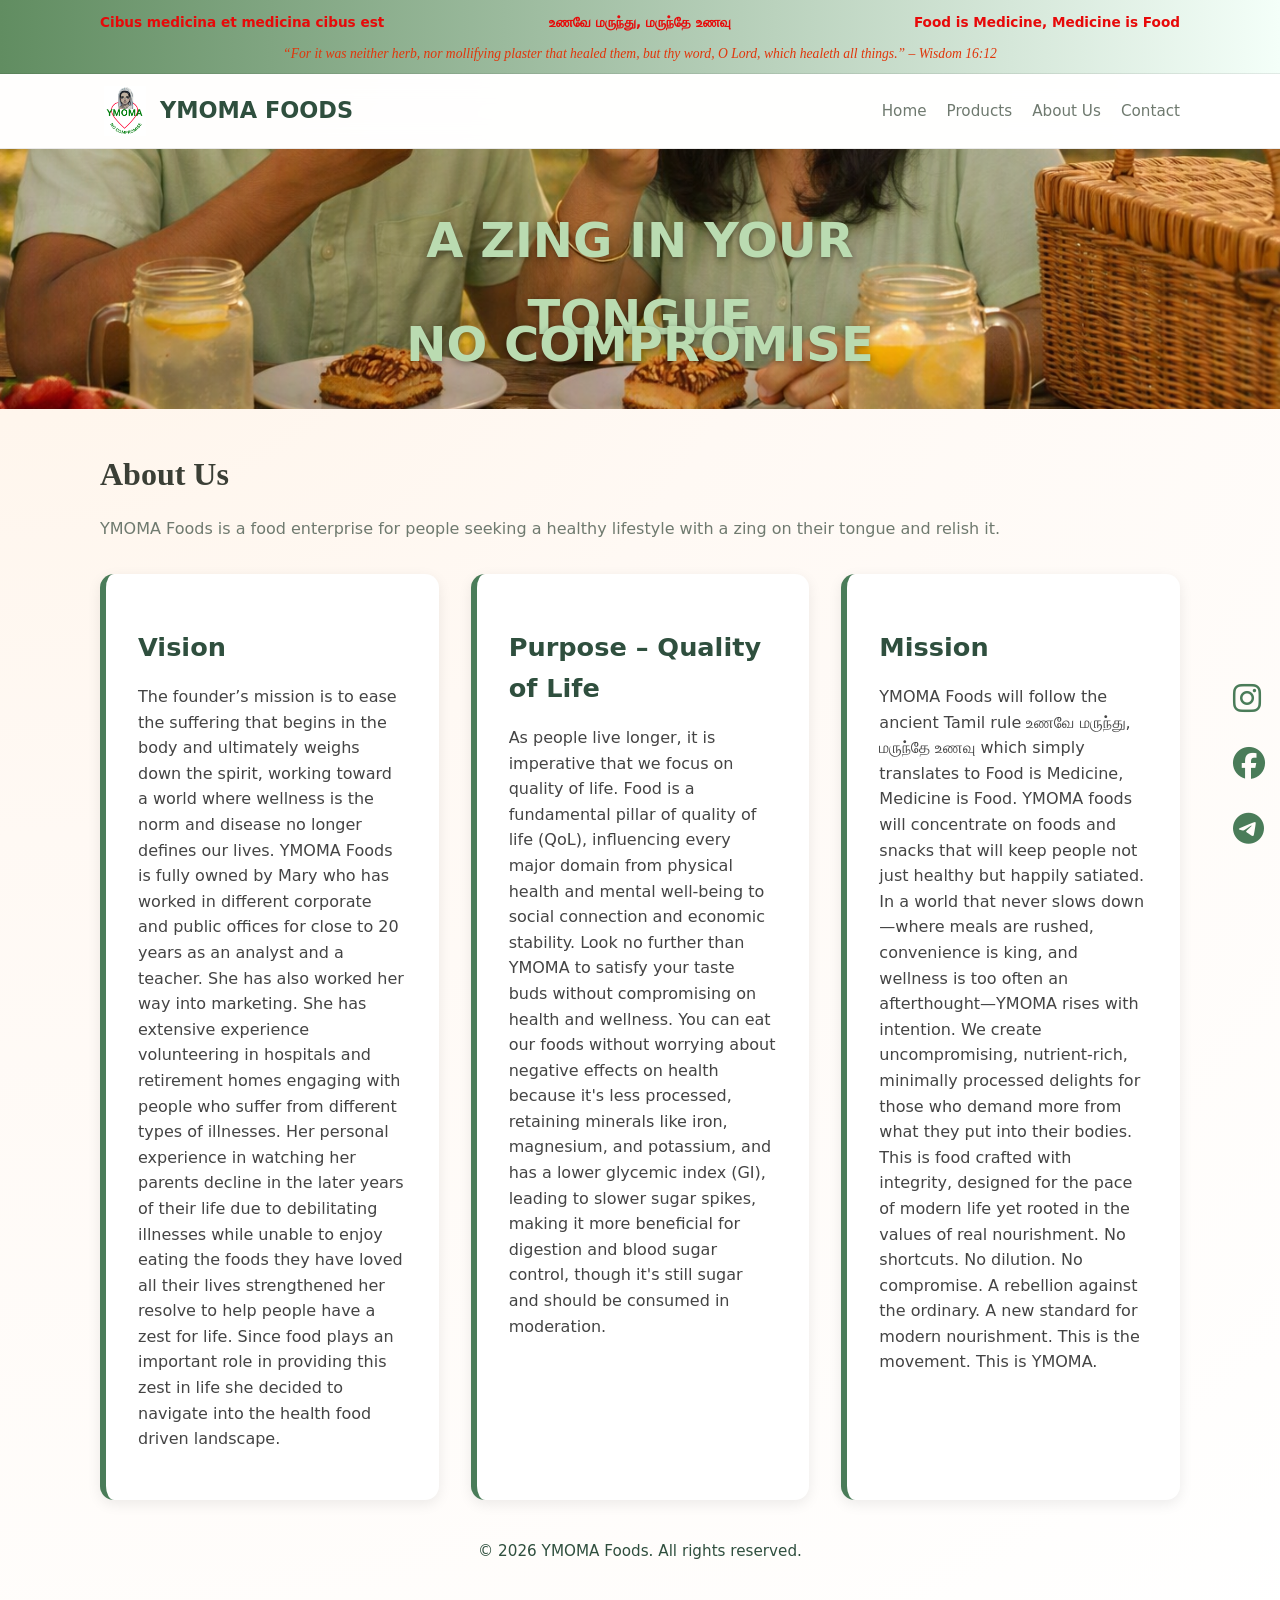
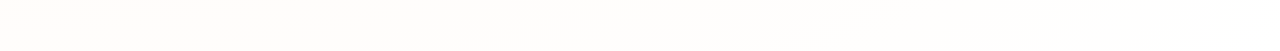
==== commit 94b5759b: "Add files via upload" ====
--- a/about.html
+++ b/about.html
@@ -51,7 +51,15 @@
 
   <div class="site-banner">
     <div class="banner-image">
-      <img src="images/AI/banner.png" alt="YMOMA Banner">
+       <!-- <img src="images/AI/banner.png" alt="YMOMA Banner">
+    -->
+
+<!-- Desktop inner-page banner -->
+    <img src="images/AI/banner.png" class="banner-desktop" alt="YMOMA Banner">
+
+    <!-- Mobile inner-page banner (your new photo) -->
+    <img src="images/AI/banner_innerpage.png" class="banner-mobile-inner" alt="Mobile Inner Banner">
+
       <div class="banner-text">A ZING IN YOUR TONGUE</div>
       <div class="banner-text2">NO COMPROMISE</div>
     </div>
--- a/styles.css
+++ b/styles.css
@@ -67,6 +67,7 @@
   width: 100%;
   max-width: var(--max-width);
   padding: 0.25rem 0;
+  color: rgb(231, 9, 9);
 }
 
 .tag-left { text-align: left; font-weight: 600; }
@@ -76,6 +77,7 @@
 .top-bar-verse {
   font-style: italic;
   font-family: var(--font-serif);
+  color: rgb(224, 54, 11);
 }
 
 /* Navigation */
@@ -594,7 +596,7 @@
 .social-media-side {
   position: fixed;
   right: 15px;
-  top: 50%;
+  top: 85%;
   transform: translateY(-50%);
   display: flex;
   flex-direction: column;
@@ -613,6 +615,35 @@
   color: #2f4f3e;
 }
 
+/* Hide mobile inner banner by default */
+.banner-mobile-inner {
+  display: none;
+}
+
+/* Mobile inner pages only */
+@media (max-width: 768px) {
+
+  /* Hide desktop banner on inner pages */
+  body:not(.home) .banner-desktop {
+    display: none !important;
+  }
+
+  /* Show mobile inner banner */
+  body:not(.home) .banner-mobile-inner {
+    display: block !important;
+    width: 100%;
+    height: 300px;
+    object-fit: cover;
+    object-position: bottom;
+  }
+
+  /* Inner page banner height */
+  body:not(.home) .site-banner {
+    height: 180px !important;
+    overflow: hidden !important;
+  }
+}
+
 
 @media (max-width: 768px) {
   body:not(.home) .banner-image img {
